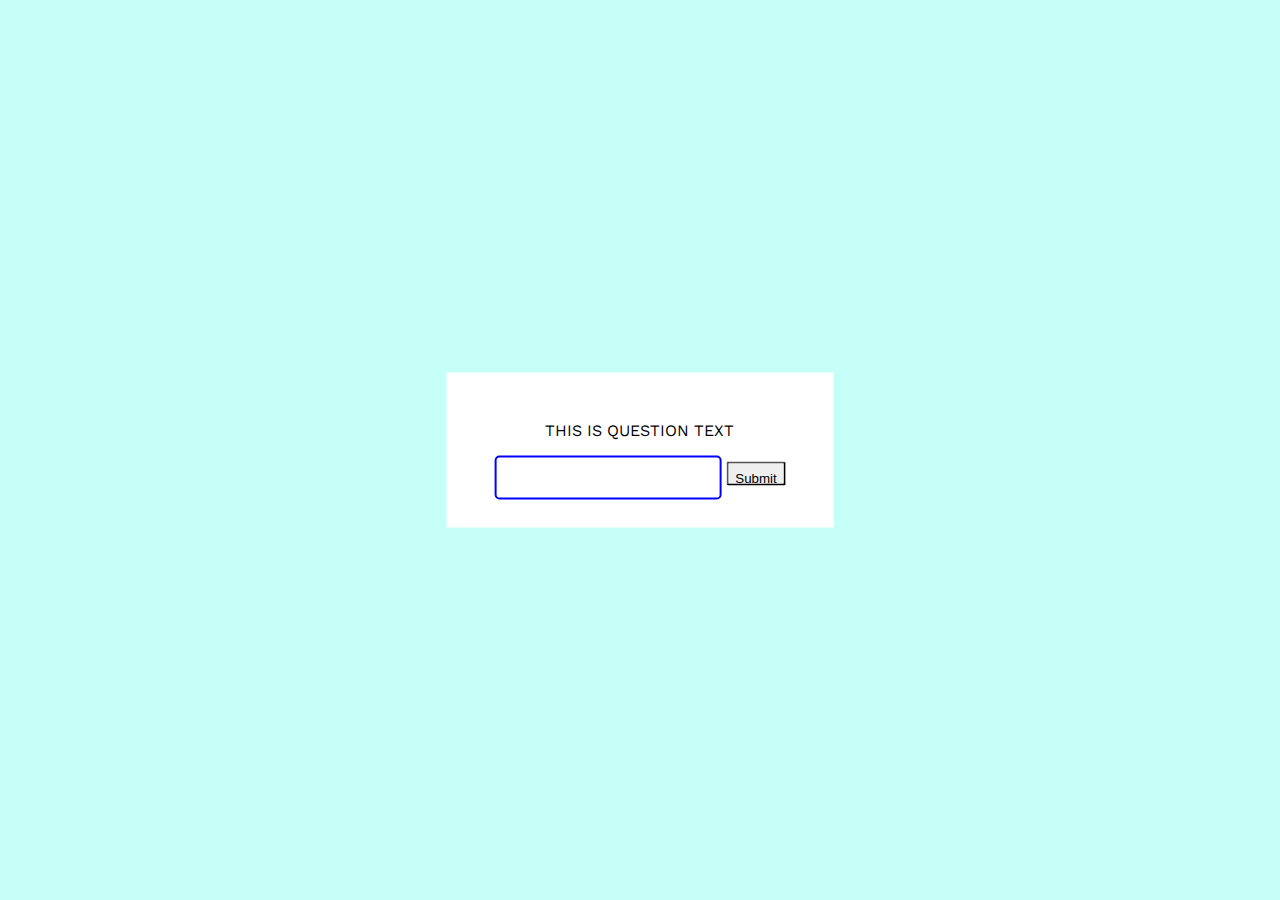
==== index.html @ a8160535 "added more files" ====
<!doctype html>
<html>
  <head>
    <title>Are you smarter than average?</title>
    <script src="https://ajax.googleapis.com/ajax/libs/jquery/3.4.1/jquery.min.js"></script>
    <script src="script.js"></script>
    <link href="https://fonts.googleapis.com/css?family=Work+Sans&display=swap" rel="stylesheet">
    <link rel="stylesheet" type="text/css" href="style.css"/>
  </head>
  <body>
    <div id="content-wrapper">
      <div id="content">
        <p id="question">THIS IS QUESTION TEXT</p>
        <div id="user-input">
          <input id="answer" type="text"/>
          <button type="button">Submit</button>
        </div>
      </div>
    </div>
  </body>
</html>
---- style.css ----
* {
  padding: 0;
  margin: 0;
}

html, body {
  min-height: 100%;
  height: 100%;
}

#content-wrapper {
  width: 100%;
  height: 100%;
  margin: 0 auto;
  overflow: hidden;
  text-align: center;
  position: relative;
  background-color: #ff665b;
  background-color: #9fff5b;
  background-color: #c6fff8;
}

#content {
  position: absolute;
  top: 50%;
  left: 50%;
  transform: translate(-50%, -50%);
  padding: 3em;
  background-color: white;
  font-family: 'Work Sans', sans-serif;
}

#user-input {
  width: 100%;
  height: 1.5em;
  display: block;
  margin-top: 1em;
}

input[type=text] {
  border: 2px solid blue;
  border-radius: .3em;
  padding: .5em;
  font-size: 1em;
  outline: none;
  height: 100%;
  display: inline-block;
}

input[type=text]:focus {
  background-color: lightblue;
}

button {
  display: inline-block;
  height: 100%;
  padding: .5em;
  border-radius: 2px;
  margin: 0;
}
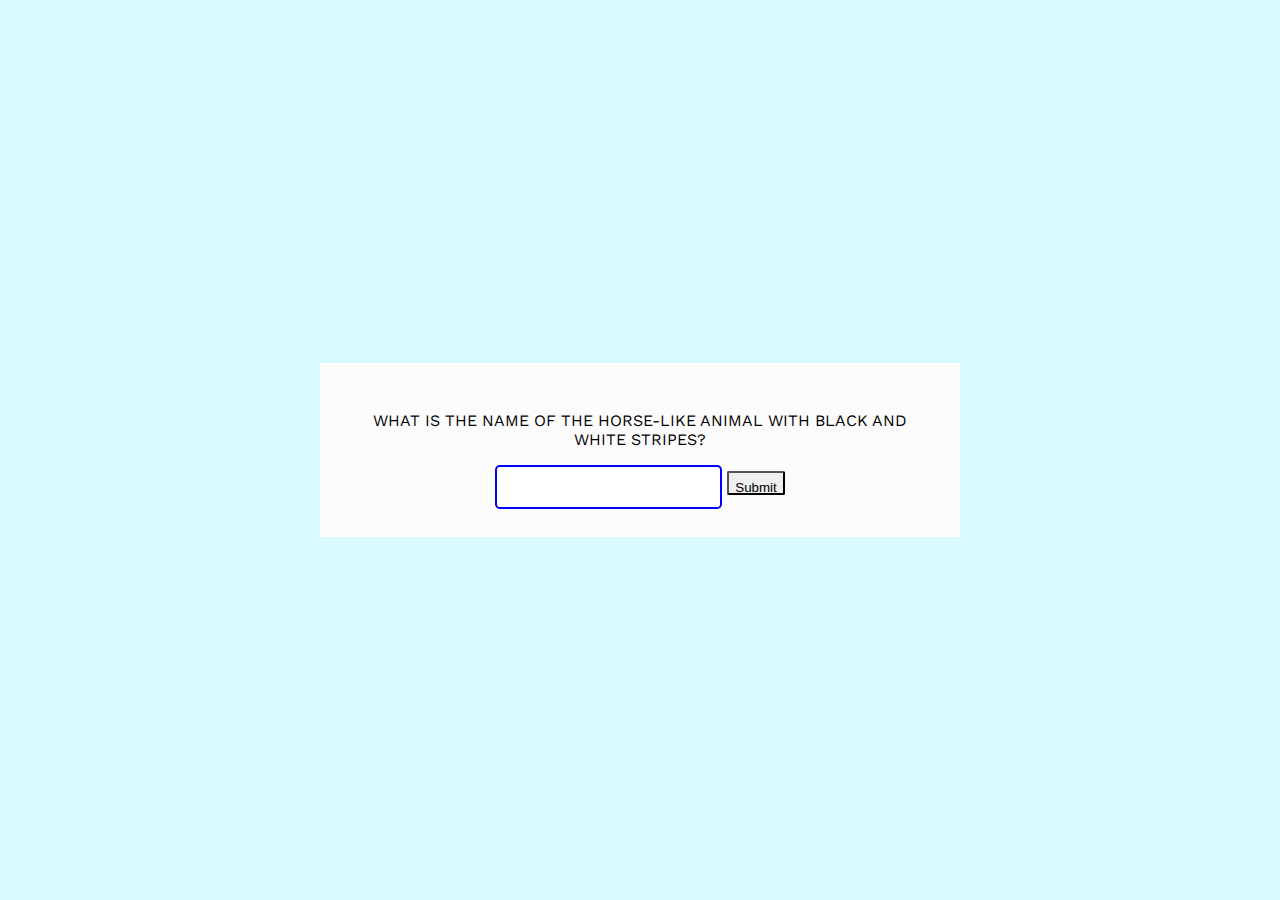
==== commit 781696f4: "updates to website version, currently cycles through questions with some issues" ====
--- a/index.html
+++ b/index.html
@@ -13,7 +13,7 @@
         <p id="question">THIS IS QUESTION TEXT</p>
         <div id="user-input">
           <input id="answer" type="text"/>
-          <button type="button">Submit</button>
+          <button id="submit" type="button">Submit</button>
         </div>
       </div>
     </div>
--- a/style.css
+++ b/style.css
@@ -15,9 +15,7 @@
   overflow: hidden;
   text-align: center;
   position: relative;
-  background-color: #ff665b;
-  background-color: #9fff5b;
-  background-color: #c6fff8;
+  background-color: #d8f9ff;
 }
 
 #content {
@@ -26,7 +24,7 @@
   left: 50%;
   transform: translate(-50%, -50%);
   padding: 3em;
-  background-color: white;
+  background-color: #fcfcfc;
   font-family: 'Work Sans', sans-serif;
 }
 
@@ -48,7 +46,7 @@
 }
 
 input[type=text]:focus {
-  background-color: lightblue;
+  background-color: #f5fcff;
 }
 
 button {
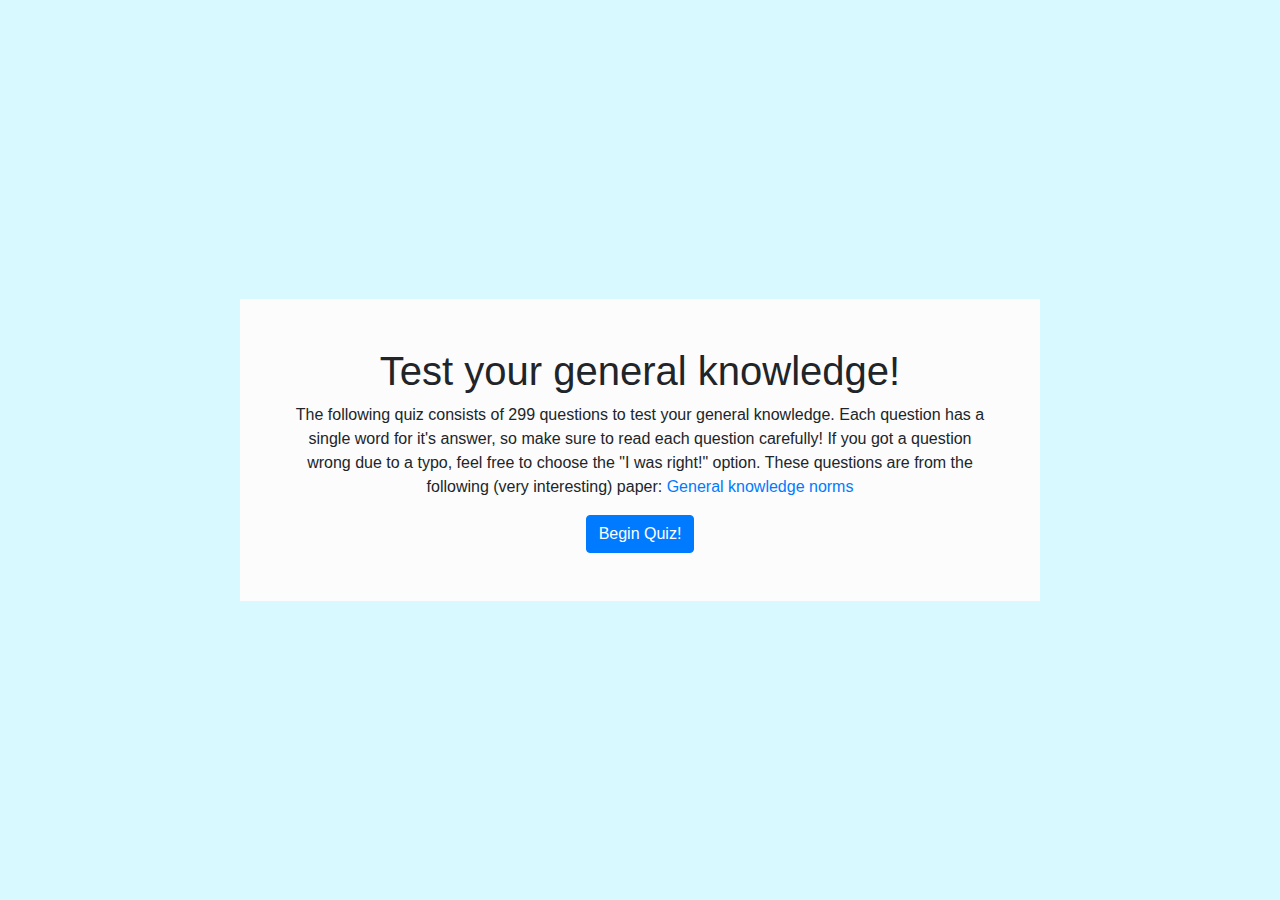
==== commit 36aad116: "first fully working version" ====
--- a/index.html
+++ b/index.html
@@ -1,19 +1,44 @@
 <!doctype html>
 <html>
   <head>
-    <title>Are you smarter than average?</title>
-    <script src="https://ajax.googleapis.com/ajax/libs/jquery/3.4.1/jquery.min.js"></script>
+    <title>Test your general knowledge!</title>
+    <!-- Bootstrap Stuff -->
+    <link rel="stylesheet" href="https://stackpath.bootstrapcdn.com/bootstrap/4.3.1/css/bootstrap.min.css" integrity="sha384-ggOyR0iXCbMQv3Xipma34MD+dH/1fQ784/j6cY/iJTQUOhcWr7x9JvoRxT2MZw1T" crossorigin="anonymous">
+    <script src="https://code.jquery.com/jquery-3.3.1.slim.min.js" integrity="sha384-q8i/X+965DzO0rT7abK41JStQIAqVgRVzpbzo5smXKp4YfRvH+8abtTE1Pi6jizo" crossorigin="anonymous"></script>
+    <script src="https://cdnjs.cloudflare.com/ajax/libs/popper.js/1.14.7/umd/popper.min.js" integrity="sha384-UO2eT0CpHqdSJQ6hJty5KVphtPhzWj9WO1clHTMGa3JDZwrnQq4sF86dIHNDz0W1" crossorigin="anonymous"></script>
+    <script src="https://stackpath.bootstrapcdn.com/bootstrap/4.3.1/js/bootstrap.min.js" integrity="sha384-JjSmVgyd0p3pXB1rRibZUAYoIIy6OrQ6VrjIEaFf/nJGzIxFDsf4x0xIM+B07jRM" crossorigin="anonymous"></script>
     <script src="script.js"></script>
-    <link href="https://fonts.googleapis.com/css?family=Work+Sans&display=swap" rel="stylesheet">
     <link rel="stylesheet" type="text/css" href="style.css"/>
   </head>
   <body>
     <div id="content-wrapper">
-      <div id="content">
-        <p id="question">THIS IS QUESTION TEXT</p>
+      <div id="intro" class="centered">
+        <h1>Test your general knowledge!</h1>
+        <p>The following quiz consists of 299 questions to test your general knowledge.  Each question has a single word for it's answer, so make sure to read each question carefully!  If you got a question wrong due to a typo, feel free to choose the "I was right!" option.  These questions are from the following (very interesting) paper: <a href="https://doi.org/10.3758/s13428-012-0307-9">General knowledge norms</a></p>
+        <button id="begin-quiz" type="button" class="btn btn-primary">Begin Quiz!</button>
+      </div>
+      <div id="content" class="centered" style="display: none">
+        <div id="quiz-info">
+          <div class="row">
+            <div id="curr-score" class="col">0/0</div>
+            <div id="correctness" class="col-7"></div>
+            <div id="survey-percent" class="col"></div>
+          </div>
+        </div>
+        <br />
+        <p id="question"></p>
         <div id="user-input">
-          <input id="answer" type="text"/>
-          <button id="submit" type="button">Submit</button>
+          <div class="form-row">
+            <div class="col-7">
+              <input id="answer" type="text" class="form-control"/>
+            </div>
+            <div class="col-3">
+              <button id="submit" type="button" class="btn btn-primary">Submit</button>
+            </div>
+            <div class="col">
+              <button id="close-enough" type="button" class="btn btn-primary" class="display:none">I was right!</button>
+            </div>
+          </div>
         </div>
       </div>
     </div>
--- a/style.css
+++ b/style.css
@@ -18,14 +18,14 @@
   background-color: #d8f9ff;
 }
 
-#content {
+.centered {
   position: absolute;
+  min-width: 800px;
   top: 50%;
   left: 50%;
   transform: translate(-50%, -50%);
   padding: 3em;
   background-color: #fcfcfc;
-  font-family: 'Work Sans', sans-serif;
 }
 
 #user-input {
@@ -35,24 +35,11 @@
   margin-top: 1em;
 }
 
-input[type=text] {
-  border: 2px solid blue;
-  border-radius: .3em;
-  padding: .5em;
-  font-size: 1em;
-  outline: none;
-  height: 100%;
-  display: inline-block;
+#curr-score {
+  text-align: left;
 }
 
-input[type=text]:focus {
-  background-color: #f5fcff;
+#survey-percent {
+  text-align: right;
+  font-size: .75em;
 }
-
-button {
-  display: inline-block;
-  height: 100%;
-  padding: .5em;
-  border-radius: 2px;
-  margin: 0;
-}
